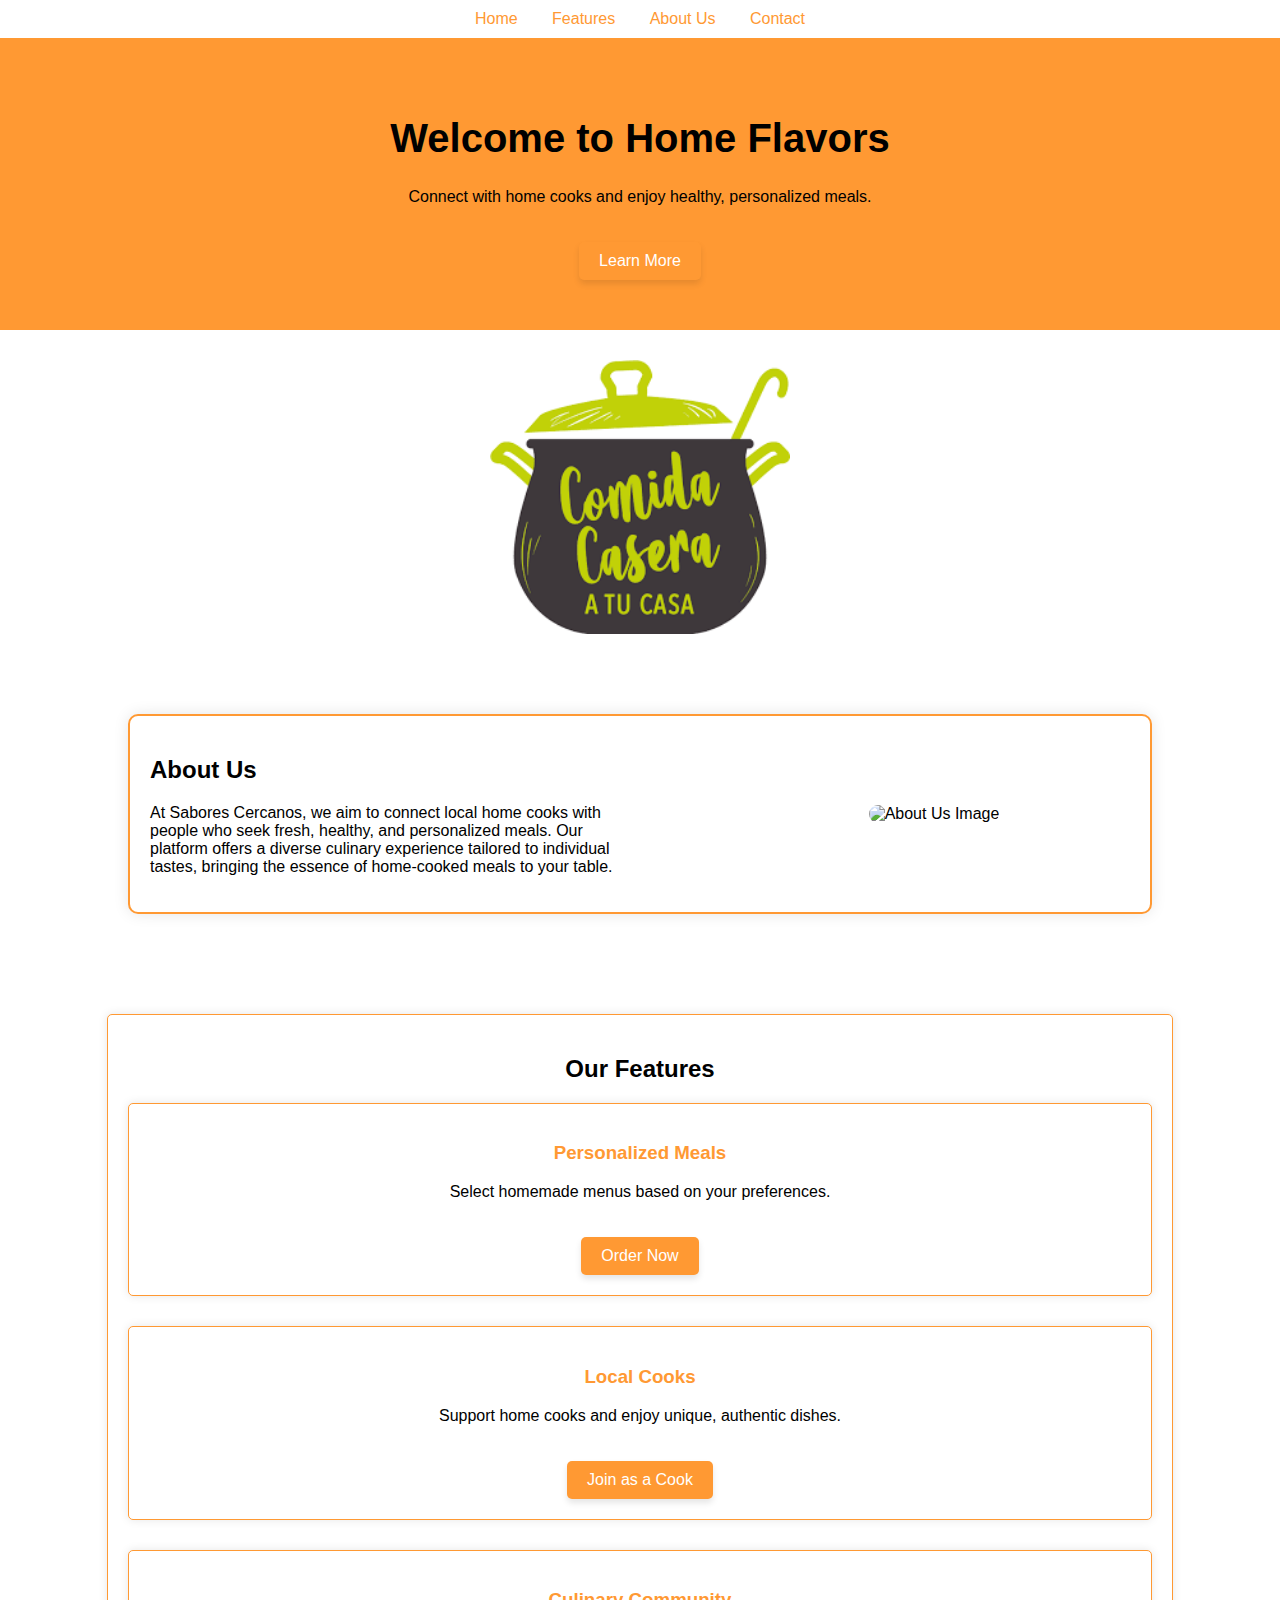
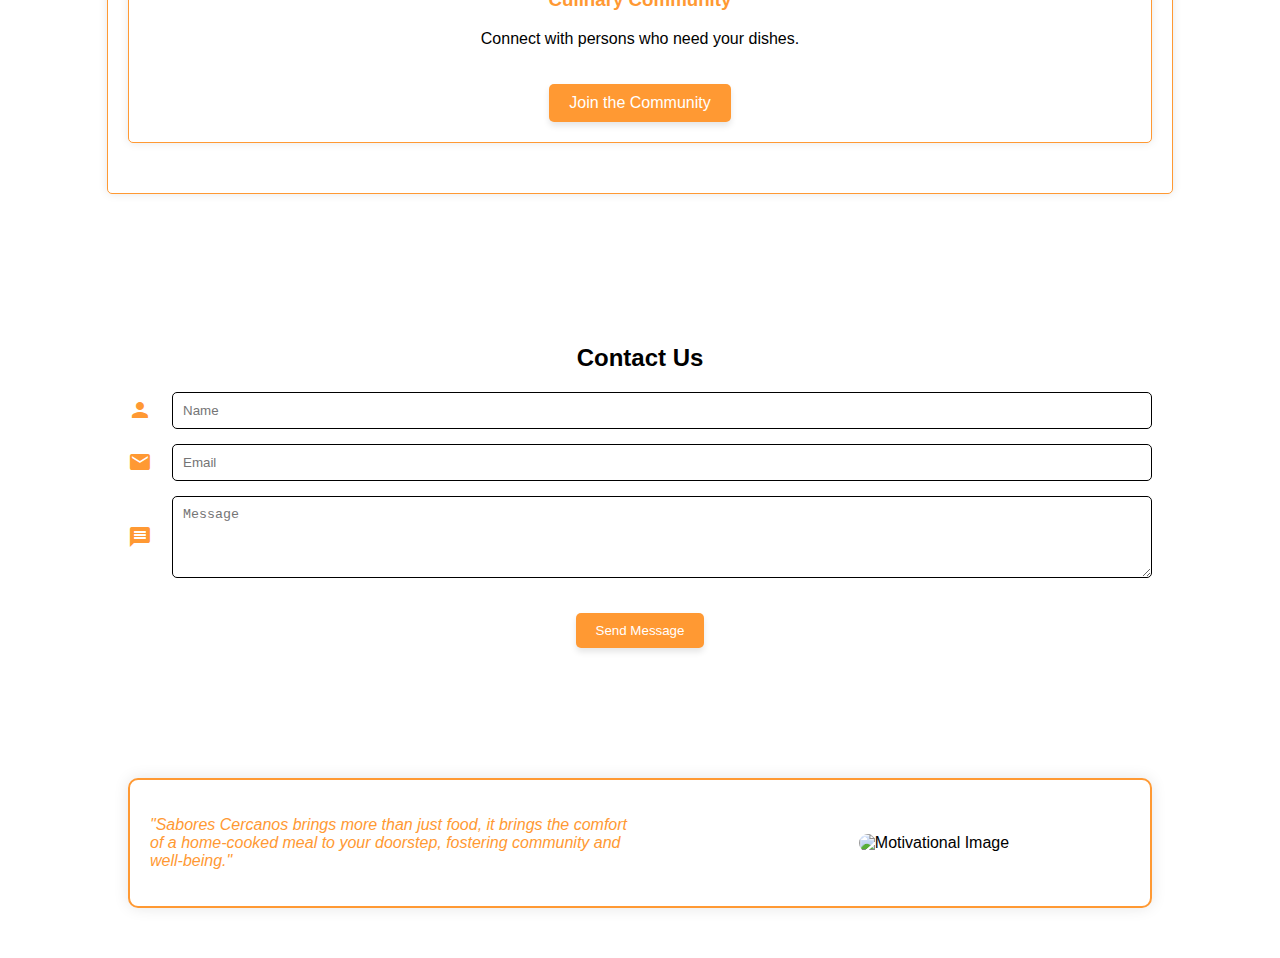
==== index.html @ 4c49c88c "Update and rename SaboresCercanos.html to index.html" ====
<!DOCTYPE html>
<html lang="en">
<head>
    <meta charset="UTF-8">
    <meta name="viewport" content="width=device-width, initial-scale=1.0">
    <title>Home Flavors</title>
    <link rel="stylesheet" href="https://fonts.googleapis.com/icon?family=Material+Icons">
    <link rel="stylesheet" href="styles.css">
</head>
<body>
    <header>
        <div class="container" role="banner">
            <nav role="navigation">
                <a href="#hero">Home</a>
                <a href="#features">Features</a>
                <a href="#about">About Us</a>
                <a href="#contact">Contact</a>
            </nav>
        </div>
    </header>

    <main>
        <section id="hero" class="hero" role="region" aria-label="Hero Section">
            <div class="container">
                <h1>Welcome to Home Flavors</h1>
                <p>Connect with home cooks and enjoy healthy, personalized meals.</p>
                <a href="#features" class="cta-button" aria-label="Learn more about our features">Learn More</a>
            </div>
        </section>

        <section id="carousel" class="carousel" role="region" aria-label="Image Carousel">
            <div class="container">
                <div class="carousel-images">
                    <img src="./Imagenes/Comida casera.png" alt="Homemade Meal 1">
                    <img src="./Imagenes/comida casera2.jfif" alt="Homemade Meal 2">
                    <img src="./Imagenes/comida casera3.jfif" alt="Homemade Meal 3">
                </div>
            </div>
        </section>

        

        <section id="about" class="about" role="region" aria-label="About Us Section">
            <div class="container">
                <div class="about-content">
                    <div class="about-text">
                        <h2>About Us</h2>
                        <p>At Sabores Cercanos, we aim to connect local home cooks with people who seek fresh, healthy, and personalized meals. Our platform offers a diverse culinary experience tailored to individual tastes, bringing the essence of home-cooked meals to your table.</p>
                    </div>
                    <div class="about-image">
                        <img src="./Imagenes/LogoSC.png" alt="About Us Image">
                    </div>
                </div>
            </div>
        </section>

        <section id="features" class="features" role="region" aria-label="Features Section">
            <div class="container">
                <h2>Our Features</h2>
                <div>
                    <h3>Personalized Meals</h3>
                    <p>Select homemade menus based on your preferences.</p>
                    <a href="#contact" class="cta-button" aria-label="Get personalized meals">Order Now</a>
                </div>
                <div>
                    <h3>Local Cooks</h3>
                    <p>Support home cooks and enjoy unique, authentic dishes.</p>
                    <a href="#contact" class="cta-button" aria-label="Support local cooks">Join as a Cook</a>
                </div>
                <div>
                    <h3>Culinary Community</h3>
                    <p>Connect with persons who need your dishes.</p>
                    <a href="#contact" class="cta-button" aria-label="Join our culinary community">Join the Community</a>
                </div>
            </div>
        </section>

        <section id="contact" class="contact" role="region" aria-label="Contact Section">
            <div class="container">
                <h2>Contact Us</h2>
                <form role="form">
                    <div class="input-group">
                        <span class="material-icons" aria-hidden="true">person</span>
                        <input type="text" placeholder="Name" aria-label="Name" required>
                    </div>
                    <div class="input-group">
                        <span class="material-icons" aria-hidden="true">email</span>
                        <input type="email" placeholder="Email" aria-label="Email" required>
                    </div>
                    <div class="input-group">
                        <span class="material-icons" aria-hidden="true">message</span>
                        <textarea placeholder="Message" rows="4" aria-label="Message" required></textarea>
                    </div>
                    <button type="submit" class="cta-button" aria-label="Send message">Send Message</button>
                </form>
            </div>
        </section>

        <section id="motivational" class="motivational" role="region" aria-label="Motivational Section">
            <div class="container">
                <div class="motivational-content">
                    <div class="motivational-text">
                        <p>"Sabores Cercanos brings more than just food, it brings the comfort of a home-cooked meal to your doorstep, fostering community and well-being."</p>
                    </div>
                    <div class="motivational-image">
                        <img src="./Imagenes/Descargar.png" alt="Motivational Image">
                    </div>
                </div>
            </div>
        </section>
    </main>

    <script>
        let currentIndex = 0;
        const images = document.querySelectorAll('.carousel-images img');
        setInterval(() => {
            images[currentIndex].style.display = 'none';
            currentIndex = (currentIndex + 1) % images.length;
            images[currentIndex].style.display = 'block';
        }, 3000); 
    </script>
</body>
</html>
---- styles.css ----
body {
    font-family: Arial, sans-serif;
    margin: 0;
    padding: 0;
    color: #000;
    background-color: #fff;
}
header {
    background-color: #fff;
    padding: 10px;
    text-align: center;
    border-bottom: 1px solid #ff9933;
}
nav a {
    margin: 0 15px;
    text-decoration: none;
    color: #ff9933;
}
.container {
    width: 80%;
    margin: 0 auto;
}
.hero {
    text-align: center;
    padding: 50px 0;
    background-color: #ff9933;
    color: #000;
}
.hero h1 {
    font-size: 2.5em;
}
.carousel {
    padding: 30px 0;
    text-align: center;
    background-color: #fff;
}
.carousel-images {
    display: flex;
    justify-content: center;
    align-items: center;
}
.carousel-images img {
    width: 300px;
    height: auto;
    max-height: 300px;
    display: none;
    object-fit: cover;
}
.carousel-images img:first-child {
    display: block;
}
.features, .contact, .about, .motivational {
    padding: 50px 0;
    text-align: center;
}
.features div, .contact form {
    margin-bottom: 30px;
}
.features div {
    padding: 20px;
    background-color: #fff;
    border-radius: 5px;
    border: 1px solid #ff9933;
    box-shadow: 0 0 10px rgba(0,0,0,0.1);
}
.features h3 {
    color: #ff9933;
}
.about-content, .motivational-content {
    display: flex;
    justify-content: space-between;
    align-items: center;
    background-color: #fff;
    padding: 20px;
    border-radius: 10px;
    border: 2px solid #ff9933;
    box-shadow: 0 0 15px rgba(0,0,0,0.1);
}
.about-text, .motivational-text {
    width: 50%;
    text-align: left;
}
.about-image, .motivational-image {
    width: 40%;
}
.about-image img, .motivational-image img {
    width: 100%;
    border-radius: 10px;
}
.motivational-text p {
    font-style: italic;
    color: #ff9933;
}
form input, form textarea {
    width: 100%;
    padding: 10px;
    margin-left: 10px;
    border: 1px solid #000;
    border-radius: 5px;
    background-color: #fff;
    color: #000;
}
form button {
    padding: 10px 20px;
    background-color: #ff9933;
    color: white;
    border: none;
    border-radius: 5px;
    cursor: pointer;
}
form button:hover {
    background-color: #e68a00;
}
.cta-button {
    display: inline-block;
    padding: 10px 20px;
    margin-top: 20px;
    background-color: #ff9933;
    color: white;
    text-decoration: none;
    border-radius: 5px;
    box-shadow: 0 4px 6px rgba(0,0,0,0.1);
}
.cta-button:hover {
    background-color: #e68a00;
}
.input-group {
    display: flex;
    align-items: center;
    margin-bottom: 15px;
}
.input-group .material-icons {
    color: #ff9933;
    margin-right: 10px;
}
@media (max-width: 768px) {
    .container {
        width: 90%;
    }
    .hero h1 {
        font-size: 2em;
    }
    .about-content, .motivational-content {
        flex-direction: column;
    }
    .about-text, .motivational-text, .about-image, .motivational-image {
        width: 100%;
        margin-bottom: 20px;
    }
}
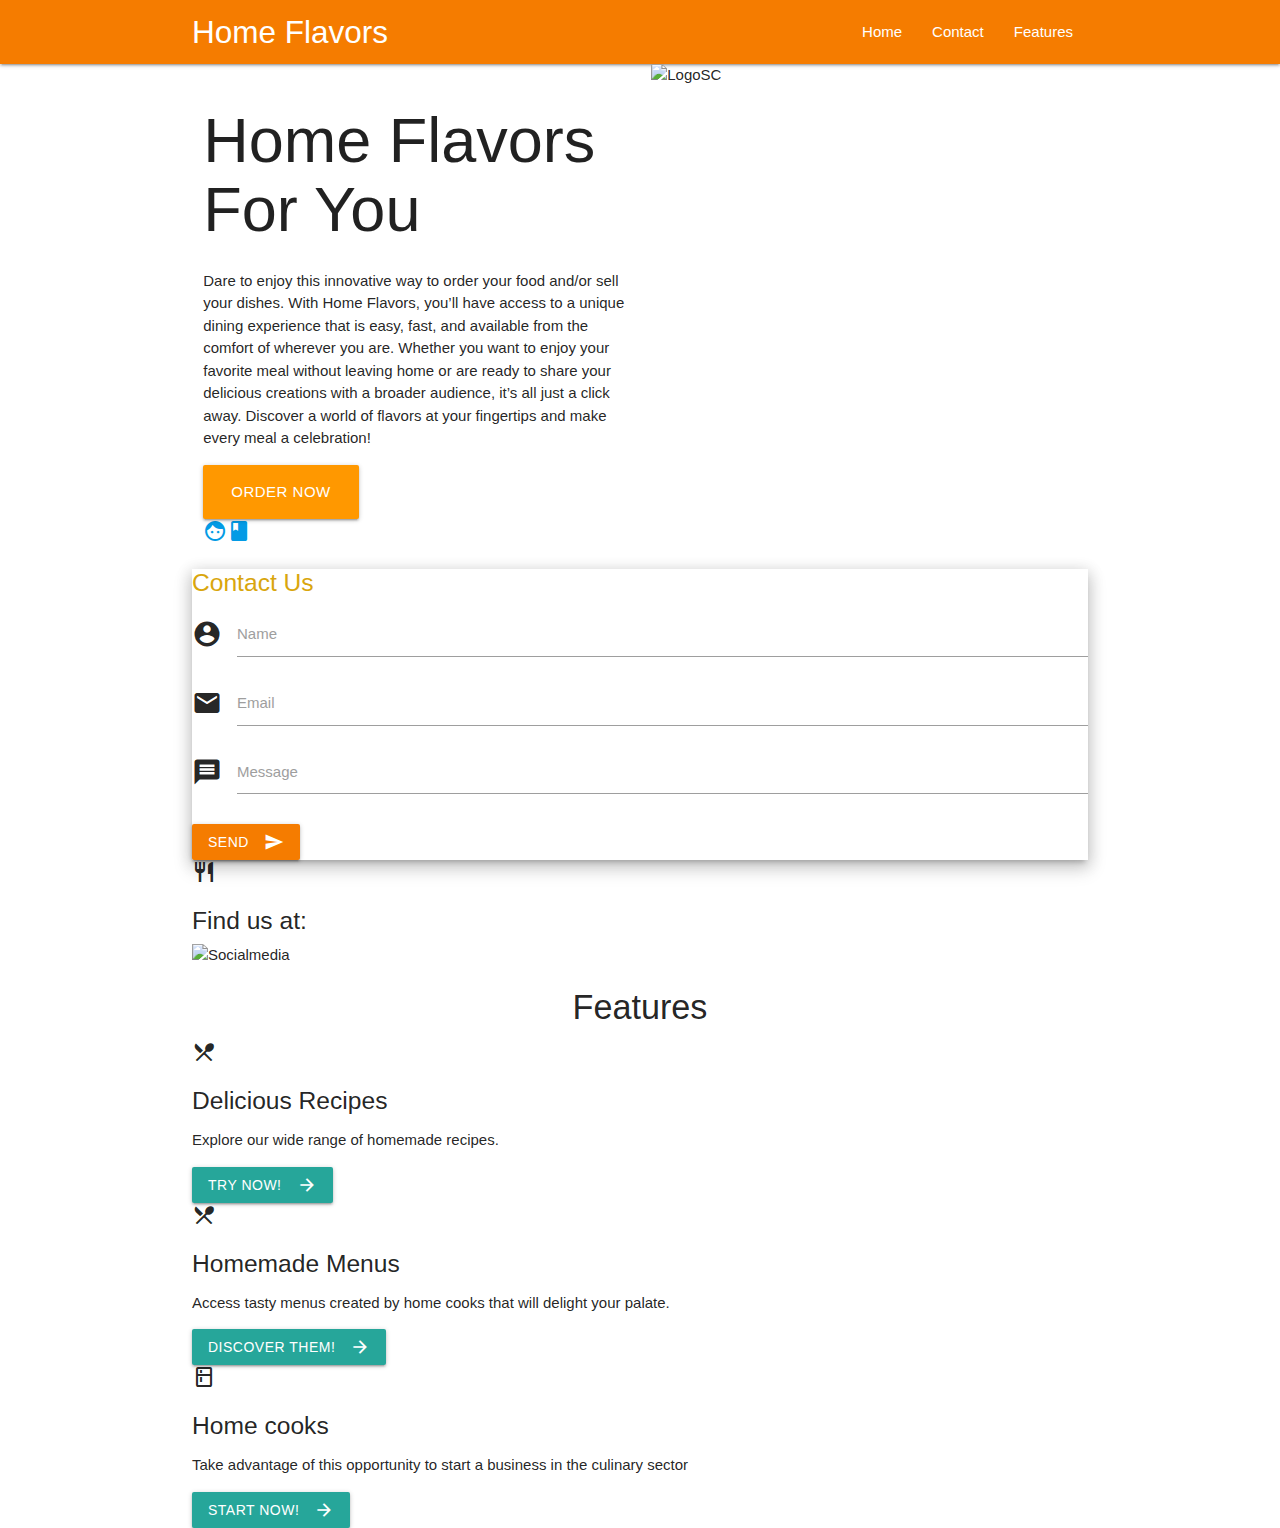
==== commit 8783bb27: "Update index.html" ====
--- a/index.html
+++ b/index.html
@@ -1,123 +1,147 @@
 <!DOCTYPE html>
-<html lang="en">
+<html lang="es">
 <head>
     <meta charset="UTF-8">
     <meta name="viewport" content="width=device-width, initial-scale=1.0">
     <title>Home Flavors</title>
-    <link rel="stylesheet" href="https://fonts.googleapis.com/icon?family=Material+Icons">
-    <link rel="stylesheet" href="styles.css">
+    <!-- Fonts -->
+    <link href="https://fonts.googleapis.com/css2?family=Poppins:wght@400;600&family=Great+Vibes&display=swap" rel="stylesheet">
+    <!-- Material Icons -->
+    <link href="https://fonts.googleapis.com/icon?family=Material+Icons" rel="stylesheet">
+    <!-- Materialize CSS -->
+    <link rel="stylesheet" href="https://cdnjs.cloudflare.com/ajax/libs/materialize/1.0.0/css/materialize.min.css">
+    <link rel="stylesheet" href="style.css">
 </head>
 <body>
-    <header>
-        <div class="container" role="banner">
-            <nav role="navigation">
-                <a href="#hero">Home</a>
-                <a href="#features">Features</a>
-                <a href="#about">About Us</a>
-                <a href="#contact">Contact</a>
-            </nav>
+    <!-- Navigation Bar -->
+    <nav class="orange darken-2" aria-label="Main navigation">
+        <div class="nav-wrapper container">
+            <a href="#hero" class="brand-logo">Home Flavors</a>
+            <ul id="nav-mobile" class="right hide-on-med-and-down">
+                <li><a href="#hero">Home</a></li>
+                <li><a href="#contact">Contact</a></li>
+                <li><a href="#features">Features</a></li>                
+            </ul>
         </div>
-    </header>
+    </nav>
 
-    <main>
-        <section id="hero" class="hero" role="region" aria-label="Hero Section">
-            <div class="container">
-                <h1>Welcome to Home Flavors</h1>
-                <p>Connect with home cooks and enjoy healthy, personalized meals.</p>
-                <a href="#features" class="cta-button" aria-label="Learn more about our features">Learn More</a>
-            </div>
-        </section>
-
-        <section id="carousel" class="carousel" role="region" aria-label="Image Carousel">
-            <div class="container">
-                <div class="carousel-images">
-                    <img src="./Imagenes/Comida casera.png" alt="Homemade Meal 1">
-                    <img src="./Imagenes/comida casera2.jfif" alt="Homemade Meal 2">
-                    <img src="./Imagenes/comida casera3.jfif" alt="Homemade Meal 3">
+    <!-- Hero Section -->
+<section id="hero" class="hero-section">
+    <div class="container">
+        <div class="row">
+            <div class="col s12 m6 hero-text">
+                <h1 class="hero-title">Home Flavors <span>For You</span></h1>
+                <div class="recipe-card">
+                    <p>Dare to enjoy this innovative way to order your food and/or sell your dishes. With Home Flavors, you’ll have access to a unique dining experience that is easy, fast, and available from the comfort of wherever you are. Whether you want to enjoy your favorite meal without leaving home or are ready to share your delicious creations with a broader audience, it’s all just a click away. Discover a world of flavors at your fingertips and make every meal a celebration!</p>
+                </div>
+                <a href="#contact" class="btn-large waves-effect waves-light orange" aria-label="Check our menu">
+                    Order Now
+                </a>
+                <div class="social-icons">
+                    <a href="#" aria-label="Facebook">
+                        <i class="material-icons">facebook</i>
+                    </a>
                 </div>
             </div>
-        </section>
+            <div class="col s12 m6">
+                <img src="./Imagenes/LogoSC (1).png" alt="LogoSC" class="responsive-img hero-image">
+            </div>
+        </div>
+    </div>
+</section>
 
-        
 
-        <section id="about" class="about" role="region" aria-label="About Us Section">
-            <div class="container">
-                <div class="about-content">
-                    <div class="about-text">
-                        <h2>About Us</h2>
-                        <p>At Sabores Cercanos, we aim to connect local home cooks with people who seek fresh, healthy, and personalized meals. Our platform offers a diverse culinary experience tailored to individual tastes, bringing the essence of home-cooked meals to your table.</p>
+    <!-- Contact Section -->
+    <section id="contact" class="cont-section">
+        <div class="container contact-section" aria-label="Contact section">
+            <div class="form-container z-depth-3" aria-label="Contact form">
+                <h5 style="color:#D9A60D;">Contact Us</h5>
+                <form>
+                    <div class="input-field">
+                        <i class="material-icons prefix">account_circle</i>
+                        <input id="name" type="text" class="validate" aria-required="true" required>
+                        <label for="name">Name</label>
                     </div>
-                    <div class="about-image">
-                        <img src="./Imagenes/LogoSC.png" alt="About Us Image">
+                    <div class="input-field">
+                        <i class="material-icons prefix">email</i>
+                        <input id="email" type="email" class="validate" aria-required="true" required>
+                        <label for="email">Email</label>
                     </div>
+                    <div class="input-field">
+                        <i class="material-icons prefix">message</i>
+                        <textarea id="message" class="materialize-textarea" aria-required="true" required></textarea>
+                        <label for="message">Message</label>
+                    </div>
+                    <button class="btn waves-effect waves-light orange darken-2" type="submit" name="action">
+                        Send
+                        <i class="material-icons right">send</i>
+                    </button>
+                </form>
+            </div>
+
+            <div class="image-container">
+                <i class="material-icons contact-icon" aria-hidden="true">restaurant</i>
+                <h5>Find us at:</h5>
+                <img src="./Imagenes/Descargar.png" alt="Socialmedia" aria-label="Socialmedia">
+            </div>
+        </div>
+    </section>
+
+    <!-- Features Section -->
+    <section id="features" class="feat-section">
+        <div class="container">
+            <div class="receipt-wrapper center-align" aria-label="Features receipt">
+                <h4 class="features-title" aria-label="Features title">Features</h4>
+            </div>
+            <div class="feature-section" aria-label="Features section">
+                <!-- Card 1 -->
+                <div class="feature-card" aria-label="Feature 1">
+                    <i class="material-icons" aria-hidden="true">local_dining</i>
+                    <h5>Delicious Recipes</h5>
+                    <p>Explore our wide range of homemade recipes.</p>
+                    <button class="btn waves-effect waves-light cta-button" aria-label="Learn more about delicious recipes">
+                        Try Now!
+                        <i class="material-icons right">arrow_forward</i>
+                    </button>
+                </div>
+
+                <!-- Card 2 -->
+                <div class="feature-card" aria-label="Feature 2">
+                    <i class="material-icons" aria-hidden="true">restaurant_menu</i>
+                    <h5>Homemade Menus</h5>
+                    <p>Access tasty menus created by home cooks that will delight your palate.</p>
+                    <button class="btn waves-effect waves-light cta-button" aria-label="Learn more about exclusive menus">
+                        Discover Them!
+                        <i class="material-icons right">arrow_forward</i>
+                    </button>
+                </div>
+
+                <!-- Card 3 -->
+                <div class="feature-card" aria-label="Feature 3">
+                    <i class="material-icons" aria-hidden="true">kitchen</i>
+                    <h5>Home cooks</h5>
+                    <p>Take advantage of this opportunity to start a business in the culinary sector</p>
+                    <button class="btn waves-effect waves-light cta-button" aria-label="Learn more about kitchen tools">
+                        Start Now!
+                        <i class="material-icons right">arrow_forward</i>
+                    </button>
                 </div>
             </div>
-        </section>
+        </div>
+    </section>
 
-        <section id="features" class="features" role="region" aria-label="Features Section">
-            <div class="container">
-                <h2>Our Features</h2>
-                <div>
-                    <h3>Personalized Meals</h3>
-                    <p>Select homemade menus based on your preferences.</p>
-                    <a href="#contact" class="cta-button" aria-label="Get personalized meals">Order Now</a>
-                </div>
-                <div>
-                    <h3>Local Cooks</h3>
-                    <p>Support home cooks and enjoy unique, authentic dishes.</p>
-                    <a href="#contact" class="cta-button" aria-label="Support local cooks">Join as a Cook</a>
-                </div>
-                <div>
-                    <h3>Culinary Community</h3>
-                    <p>Connect with persons who need your dishes.</p>
-                    <a href="#contact" class="cta-button" aria-label="Join our culinary community">Join the Community</a>
-                </div>
-            </div>
-        </section>
-
-        <section id="contact" class="contact" role="region" aria-label="Contact Section">
-            <div class="container">
-                <h2>Contact Us</h2>
-                <form role="form">
-                    <div class="input-group">
-                        <span class="material-icons" aria-hidden="true">person</span>
-                        <input type="text" placeholder="Name" aria-label="Name" required>
-                    </div>
-                    <div class="input-group">
-                        <span class="material-icons" aria-hidden="true">email</span>
-                        <input type="email" placeholder="Email" aria-label="Email" required>
-                    </div>
-                    <div class="input-group">
-                        <span class="material-icons" aria-hidden="true">message</span>
-                        <textarea placeholder="Message" rows="4" aria-label="Message" required></textarea>
-                    </div>
-                    <button type="submit" class="cta-button" aria-label="Send message">Send Message</button>
-                </form>
-            </div>
-        </section>
-
-        <section id="motivational" class="motivational" role="region" aria-label="Motivational Section">
-            <div class="container">
-                <div class="motivational-content">
-                    <div class="motivational-text">
-                        <p>"Sabores Cercanos brings more than just food, it brings the comfort of a home-cooked meal to your doorstep, fostering community and well-being."</p>
-                    </div>
-                    <div class="motivational-image">
-                        <img src="./Imagenes/Descargar.png" alt="Motivational Image">
-                    </div>
-                </div>
-            </div>
-        </section>
-    </main>
-
+    <!-- Materialize JS -->
+    <script src="https://cdnjs.cloudflare.com/ajax/libs/materialize/1.0.0/js/materialize.min.js"></script>
     <script>
-        let currentIndex = 0;
-        const images = document.querySelectorAll('.carousel-images img');
-        setInterval(() => {
-            images[currentIndex].style.display = 'none';
-            currentIndex = (currentIndex + 1) % images.length;
-            images[currentIndex].style.display = 'block';
-        }, 3000); 
+        // Smooth scrolling for navigation
+        document.querySelectorAll('a[href^="#"]').forEach(anchor => {
+            anchor.addEventListener('click', function (e) {
+                e.preventDefault();
+                document.querySelector(this.getAttribute('href')).scrollIntoView({
+                    behavior: 'smooth'
+                });
+            });
+        });
     </script>
 </body>
 </html>
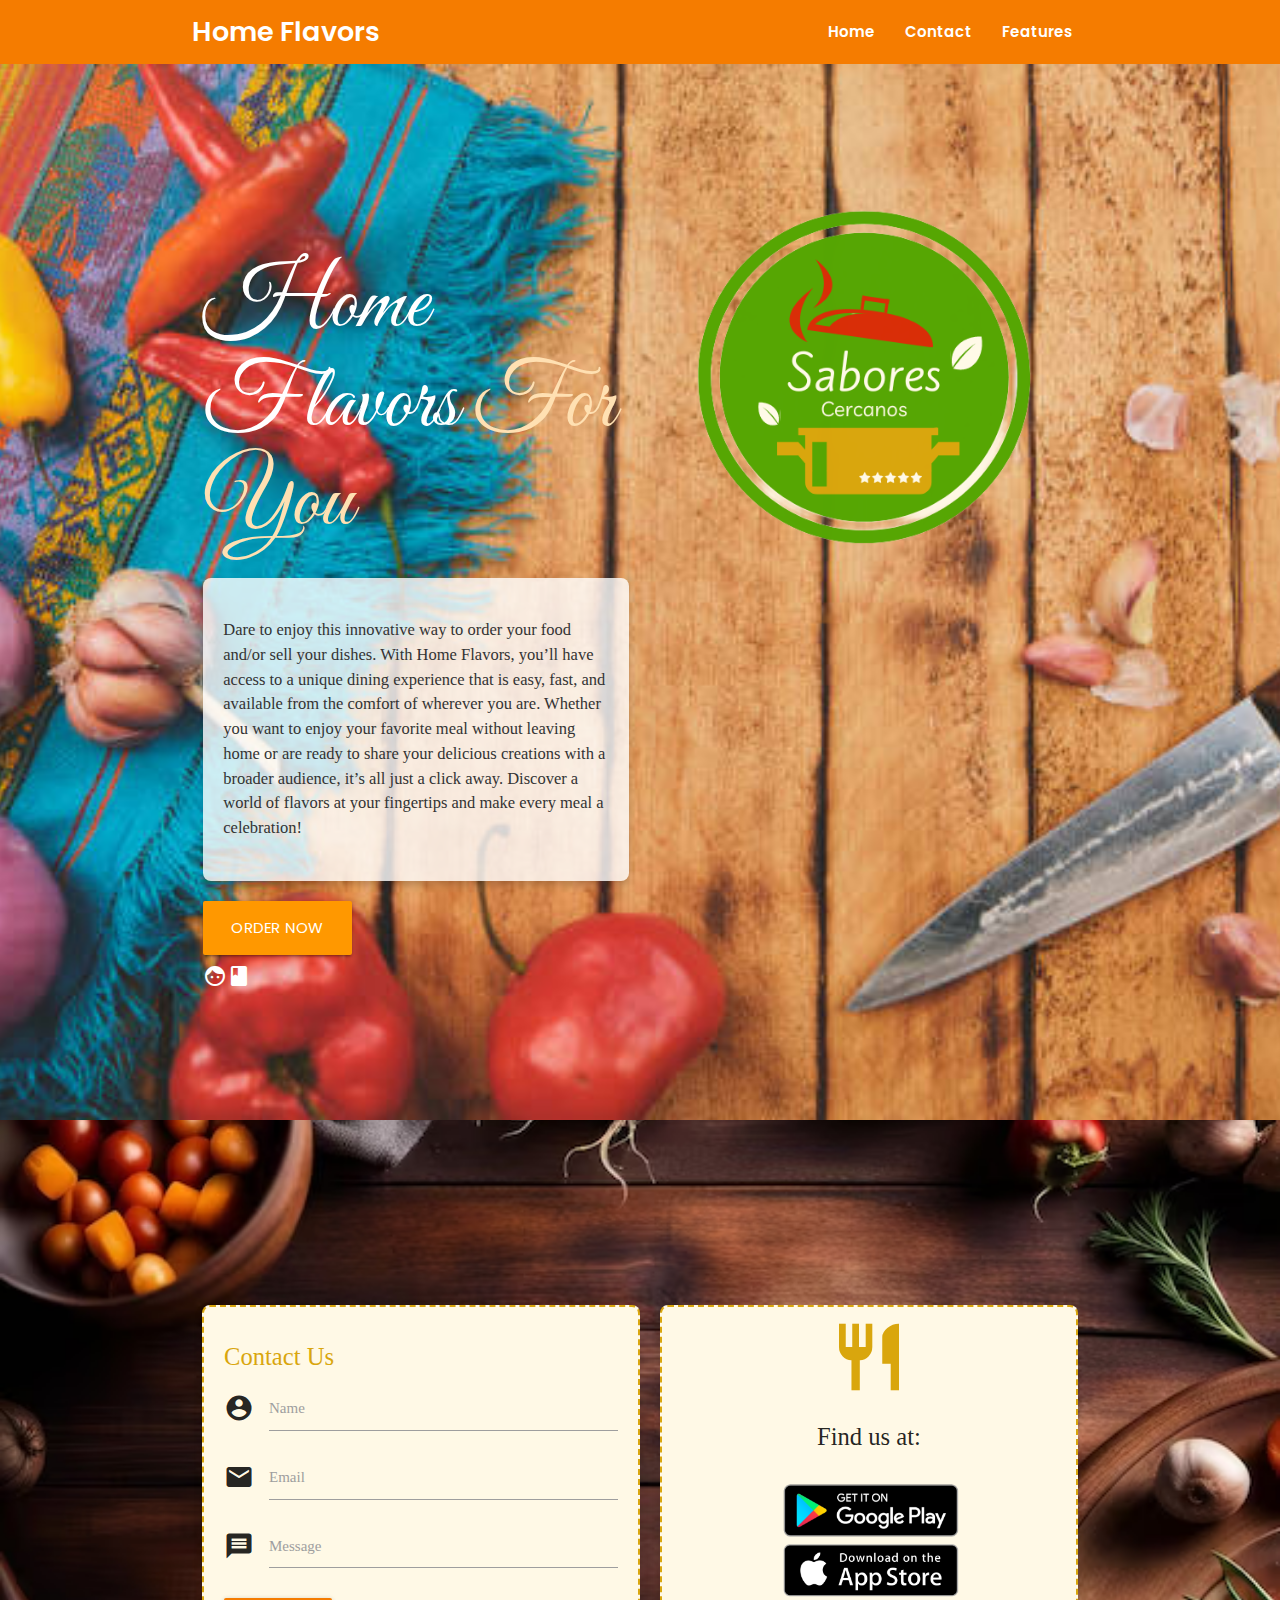
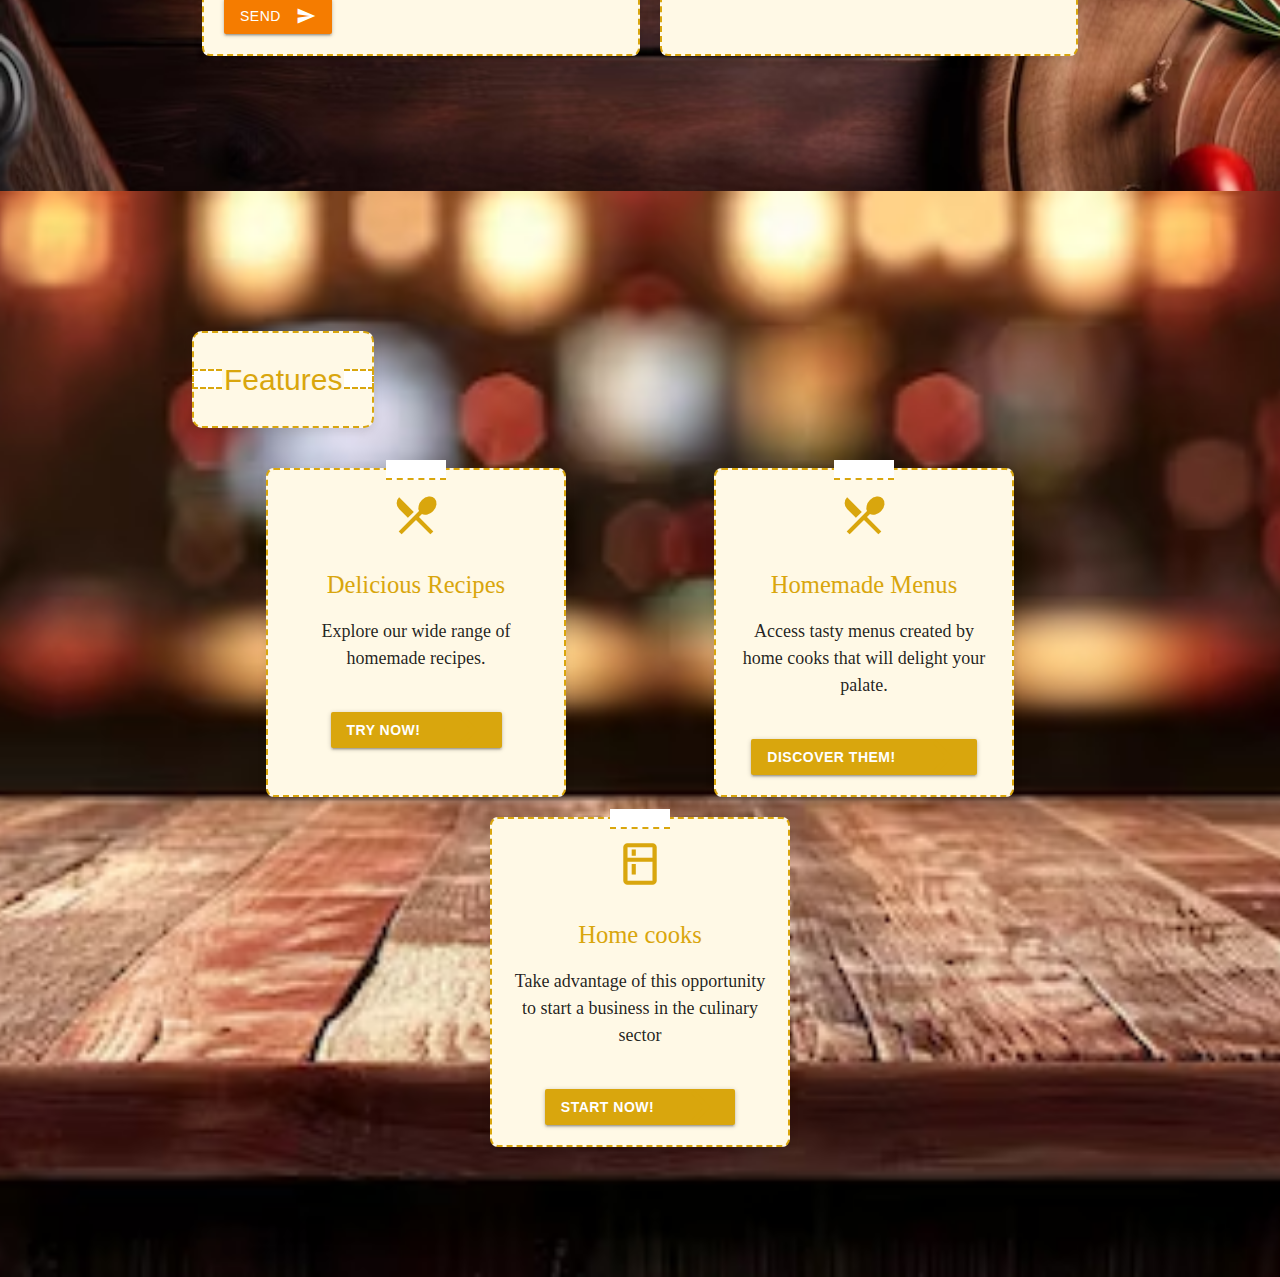
==== commit 299c7692: "Update index.html" ====
--- a/index.html
+++ b/index.html
@@ -10,7 +10,7 @@
     <link href="https://fonts.googleapis.com/icon?family=Material+Icons" rel="stylesheet">
     <!-- Materialize CSS -->
     <link rel="stylesheet" href="https://cdnjs.cloudflare.com/ajax/libs/materialize/1.0.0/css/materialize.min.css">
-    <link rel="stylesheet" href="style.css">
+    <link rel="stylesheet" href="styles.css">
 </head>
 <body>
     <!-- Navigation Bar -->
--- a/styles.css
+++ b/styles.css
@@ -0,0 +1,254 @@
+body {
+    font-family: 'Poppins', sans-serif;
+    margin: 0;
+    padding: 0;
+}
+
+.hero-section {
+    background-image: url('./Imagenes/fondo2.jpg'); 
+    background-size: cover;
+    background-position: center;
+    padding: 100px 0;
+    color:white;
+}
+
+.hero-title {
+    font-size: 6rem;
+    font-family: 'Great Vibes', cursive; 
+    color: #fff;
+}
+
+.hero-title span {
+    color: #ffe0b2; 
+}
+
+p {
+    font-size: 1.2rem;
+    margin: 20px 0;
+}
+
+.hero-text {
+    margin-top: 50px;
+}
+
+.hero-image {
+    max-width: 100%;
+    height: auto;
+    border-radius: 15px;
+}
+
+.recipe-card {
+    background-color: rgba(255, 255, 255, 0.8); 
+    border-radius: 8px; 
+    padding: 20px; 
+    box-shadow: 0 4px 8px rgba(0, 0, 0, 0.2); 
+    margin: 20px 0; 
+}
+
+.recipe-card p {
+    font-family: 'Georgia', serif; 
+    font-size: 1.1em; 
+    line-height: 1.5; 
+    color: #333; 
+}
+
+.social-icons a {
+    margin-right: 10px;
+    color: white;
+    font-size: 2rem;
+}
+
+nav ul li a {
+    font-size: 1rem;
+    font-weight: 600;
+    color: white;
+}
+
+nav .brand-logo {
+    font-size: 1.8rem;
+    font-weight: 600;
+}
+/* Navigation logo */
+.nav-logo {
+    height: 70px;  
+    width: auto; 
+    margin-right: 10px;  
+    vertical-align: middle;  
+}
+
+/*Contact*/
+.cont-section {
+    background-image: url('./Imagenes/fondo4.avif'); 
+    background-size: cover;
+    background-position: center;
+    padding: 125px 0;
+}
+
+/* Forms styles */
+.form-container {
+    flex: 1;
+    padding: 20px;
+    margin: 10px;
+    background-color: #fff9e6;
+    border: 2px dashed #D9A60D; 
+    box-shadow: 0 4px 8px rgba(0, 0, 0, 0.1);
+    font-family: 'Georgia', serif; 
+    border-radius: 8px;
+}
+.contact-section {
+    display: flex;
+    flex-wrap: wrap;
+    margin-top: 50px;
+}
+
+.image-container {
+    flex: 1;
+    text-align: center;
+    margin: 10px;
+    flex: 1;
+    padding: 10px;
+    margin: 10px;
+    background-color: #fff9e6; 
+    border: 2px dashed #D9A60D; 
+    box-shadow: 0 4px 8px rgba(0, 0, 0, 0.1);
+    font-family: 'Georgia', serif; 
+    border-radius: 8px;
+}
+.image-container img {
+    max-width: 50%;
+    height: auto;
+}
+.image-container h5 {
+    margin-top: 20px;
+}
+.contact-icon {
+    font-size: 80px;
+    color: #D9A60D;
+}
+/* Responsive Design */
+@media (max-width: 768px) {
+    .contact-section {
+        flex-direction: column;
+    }
+}
+
+/* FEATURES */
+
+.feat-section {
+    background-image: url('./Imagenes/fondo.features.avif'); 
+    background-size: cover;
+    background-position: center;
+    padding: 120px 0;
+}
+
+/* Styles for the Features Title */
+.receipt-wrapper {
+    display: inline-block;
+    padding: 20px;
+    background-color: #fff9e6 ;
+    border: 2px dashed #D9A60D;
+    border-radius: 10px;
+    box-shadow: 0px 4px 8px rgba(0, 0, 0, 0.1);
+    margin: 20px auto;
+    position: relative;
+}
+
+.features-title {
+    font-family: 'Roboto', sans-serif;
+    font-size: 2em;
+    color: #D9A60D;
+    margin: 0;
+    padding: 10px;
+}
+
+
+.receipt-wrapper:before,
+.receipt-wrapper:after {
+    content: '';
+    position: absolute;
+    width: 30px;
+    height: 20px;
+    background-color: white;
+    border: 2px dashed #D9A60D;
+    top: 50%;
+    transform: translateY(-50%);
+}
+
+.receipt-wrapper:before {
+    left: -2px;
+    border-right: none;
+}
+
+.receipt-wrapper:after {
+    right: -2px;
+    border-left: none;
+}
+
+.feature-section {
+    display: flex;
+    justify-content: space-around;
+    flex-wrap: wrap;
+    margin-top: 10px;
+}
+.feature-card {
+    background-color: #fff9e6; 
+    border: 2px dashed #D9A60D; 
+    box-shadow: 0 4px 8px rgba(0, 0, 0, 0.1);
+    border-radius: 8px;
+    padding: 20px;
+    margin: 10px;
+    text-align: center;
+    width: 300px;
+    font-family: 'Georgia', serif; 
+    position: relative;
+}
+.feature-card h5 {
+    color: #D9A60D;
+}
+.feature-card i {
+    font-size: 50px;
+    color: #D9A60D;
+    margin-bottom: 15px;
+}
+.feature-card::before {
+    content: '';
+    position: absolute;
+    top: -10px;
+    left: 50%;
+    transform: translateX(-50%);
+    width: 60px;
+    height: 20px;
+    background-color: #fff;
+    border-bottom: 2px dashed #D9A60D;
+}
+.cta-button {
+    margin-top: 20px;
+    background-color: #D9A60D;
+    color: white;
+    font-weight: bold;
+}
+/* Responsive Design */
+@media (max-width: 768px) {
+    .feature-section {
+        flex-direction: column;
+        align-items: center;
+    }
+    .feature-card {
+        width: 100%;
+        max-width: 350px;
+    }
+}
+/* Responsive */
+@media only screen and (max-width: 600px) {
+    .hero-title {
+        font-size: 2.5rem;
+    }
+
+    .nav-wrapper ul li a {
+        font-size: 0.9rem;
+    }
+
+    .hero-image {
+        display: none; 
+    }
+}
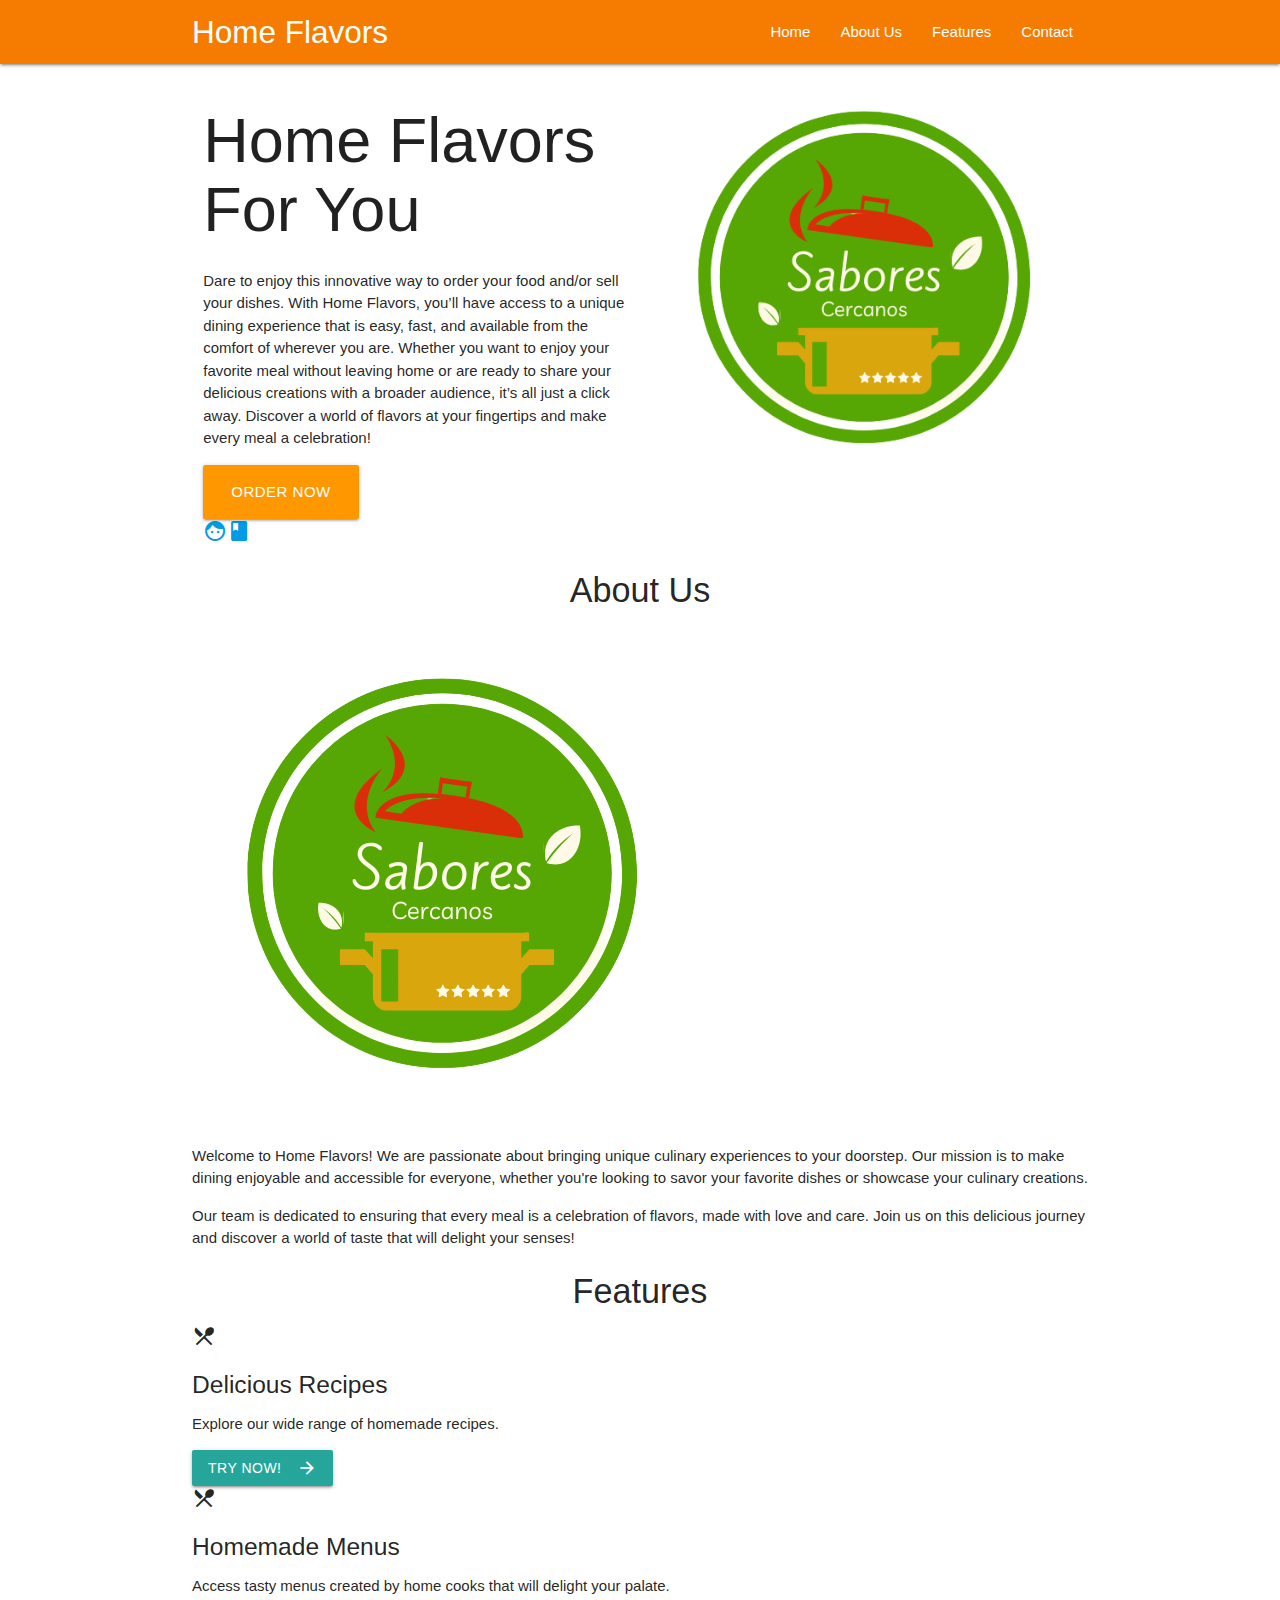
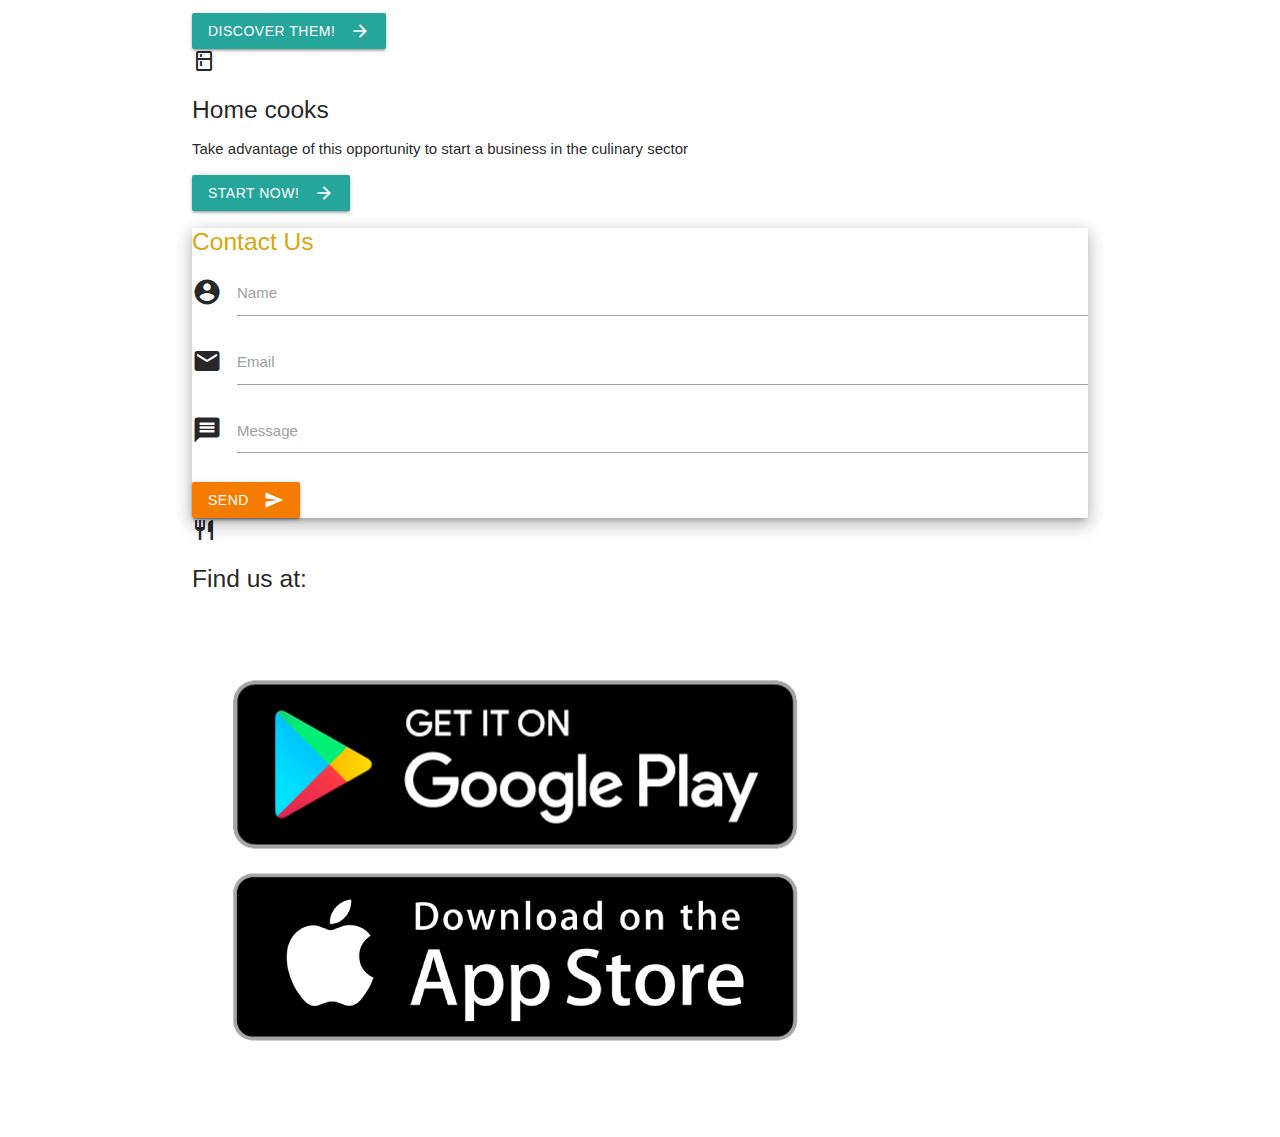
==== commit a11aff23: "Update index.html" ====
--- a/index.html
+++ b/index.html
@@ -1,5 +1,5 @@
 <!DOCTYPE html>
-<html lang="es">
+<html lang="en">
 <head>
     <meta charset="UTF-8">
     <meta name="viewport" content="width=device-width, initial-scale=1.0">
@@ -10,7 +10,7 @@
     <link href="https://fonts.googleapis.com/icon?family=Material+Icons" rel="stylesheet">
     <!-- Materialize CSS -->
     <link rel="stylesheet" href="https://cdnjs.cloudflare.com/ajax/libs/materialize/1.0.0/css/materialize.min.css">
-    <link rel="stylesheet" href="styles.css">
+    <link rel="stylesheet" href="style.css">
 </head>
 <body>
     <!-- Navigation Bar -->
@@ -19,8 +19,9 @@
             <a href="#hero" class="brand-logo">Home Flavors</a>
             <ul id="nav-mobile" class="right hide-on-med-and-down">
                 <li><a href="#hero">Home</a></li>
-                <li><a href="#contact">Contact</a></li>
-                <li><a href="#features">Features</a></li>                
+                <li><a href="#about">About Us</a></li>
+                <li><a href="#features">Features</a></li>
+                <li><a href="#contact">Contact</a></li>                
             </ul>
         </div>
     </nav>
@@ -38,7 +39,7 @@
                     Order Now
                 </a>
                 <div class="social-icons">
-                    <a href="#" aria-label="Facebook">
+                    <a href="https://www.facebook.com/?locale=es_LA" aria-label="Facebook">
                         <i class="material-icons">facebook</i>
                     </a>
                 </div>
@@ -48,44 +49,26 @@
             </div>
         </div>
     </div>
+</section>  
+
+<!-- About Us Section -->
+<section id="about" class="about-section">
+    <div class="container">
+        <div class="receipt-wrapper center-align" aria-label="Features receipt">
+            <h4 class="features-title" aria-label="Features title">About Us</h4>
+        </div>
+        <div class="about-content">
+            <div class="logo-container">
+                <img src="./Imagenes/LogoSC (1).png" alt="Logo" class="about-logo">
+            </div>
+                <div class="info-container">
+                <p>Welcome to Home Flavors! We are passionate about bringing unique culinary experiences to your doorstep. Our mission is to make dining enjoyable and accessible for everyone, whether you're looking to savor your favorite dishes or showcase your culinary creations.</p>
+                <p>Our team is dedicated to ensuring that every meal is a celebration of flavors, made with love and care. Join us on this delicious journey and discover a world of taste that will delight your senses!</p>
+            </div>
+        </div>
+    </div>
 </section>
 
-
-    <!-- Contact Section -->
-    <section id="contact" class="cont-section">
-        <div class="container contact-section" aria-label="Contact section">
-            <div class="form-container z-depth-3" aria-label="Contact form">
-                <h5 style="color:#D9A60D;">Contact Us</h5>
-                <form>
-                    <div class="input-field">
-                        <i class="material-icons prefix">account_circle</i>
-                        <input id="name" type="text" class="validate" aria-required="true" required>
-                        <label for="name">Name</label>
-                    </div>
-                    <div class="input-field">
-                        <i class="material-icons prefix">email</i>
-                        <input id="email" type="email" class="validate" aria-required="true" required>
-                        <label for="email">Email</label>
-                    </div>
-                    <div class="input-field">
-                        <i class="material-icons prefix">message</i>
-                        <textarea id="message" class="materialize-textarea" aria-required="true" required></textarea>
-                        <label for="message">Message</label>
-                    </div>
-                    <button class="btn waves-effect waves-light orange darken-2" type="submit" name="action">
-                        Send
-                        <i class="material-icons right">send</i>
-                    </button>
-                </form>
-            </div>
-
-            <div class="image-container">
-                <i class="material-icons contact-icon" aria-hidden="true">restaurant</i>
-                <h5>Find us at:</h5>
-                <img src="./Imagenes/Descargar.png" alt="Socialmedia" aria-label="Socialmedia">
-            </div>
-        </div>
-    </section>
 
     <!-- Features Section -->
     <section id="features" class="feat-section">
@@ -130,6 +113,42 @@
         </div>
     </section>
 
+     <!-- Contact Section -->
+     <section id="contact" class="cont-section">
+        <div class="container contact-section" aria-label="Contact section">
+            <div class="form-container z-depth-3" aria-label="Contact form">
+                <h5 style="color:#D9A60D;">Contact Us</h5>
+                <form>
+                    <div class="input-field">
+                        <i class="material-icons prefix">account_circle</i>
+                        <input id="name" type="text" class="validate" aria-required="true" required>
+                        <label for="name">Name</label>
+                    </div>
+                    <div class="input-field">
+                        <i class="material-icons prefix">email</i>
+                        <input id="email" type="email" class="validate" aria-required="true" required>
+                        <label for="email">Email</label>
+                    </div>
+                    <div class="input-field">
+                        <i class="material-icons prefix">message</i>
+                        <textarea id="message" class="materialize-textarea" aria-required="true" required></textarea>
+                        <label for="message">Message</label>
+                    </div>
+                    <button class="btn waves-effect waves-light orange darken-2" type="submit" name="action">
+                        Send
+                        <i class="material-icons right">send</i>
+                    </button>
+                </form>
+            </div>
+
+            <div class="image-container">
+                <i class="material-icons contact-icon" aria-hidden="true">restaurant</i>
+                <h5>Find us at:</h5>
+                <img src="./Imagenes/Descargar.png" alt="Socialmedia" aria-label="Socialmedia">
+            </div>
+        </div>
+    </section>
+
     <!-- Materialize JS -->
     <script src="https://cdnjs.cloudflare.com/ajax/libs/materialize/1.0.0/js/materialize.min.js"></script>
     <script>
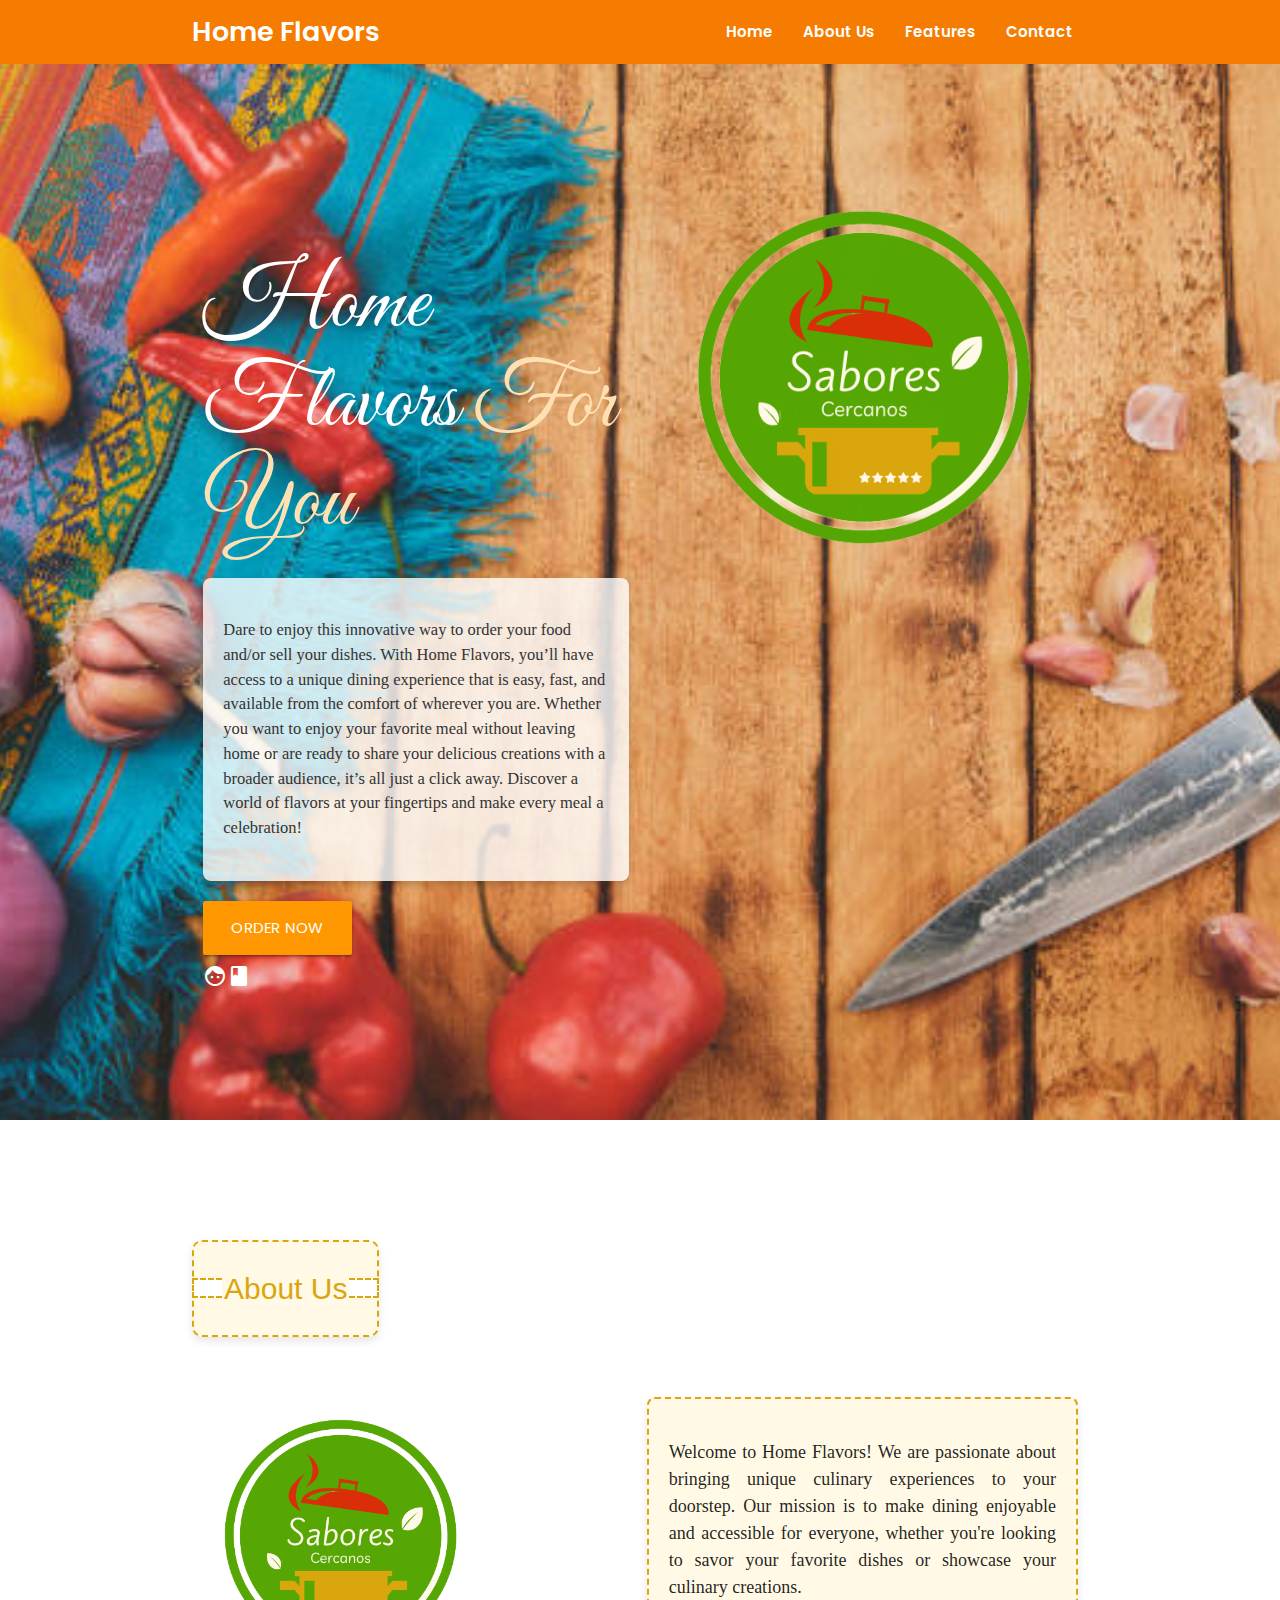
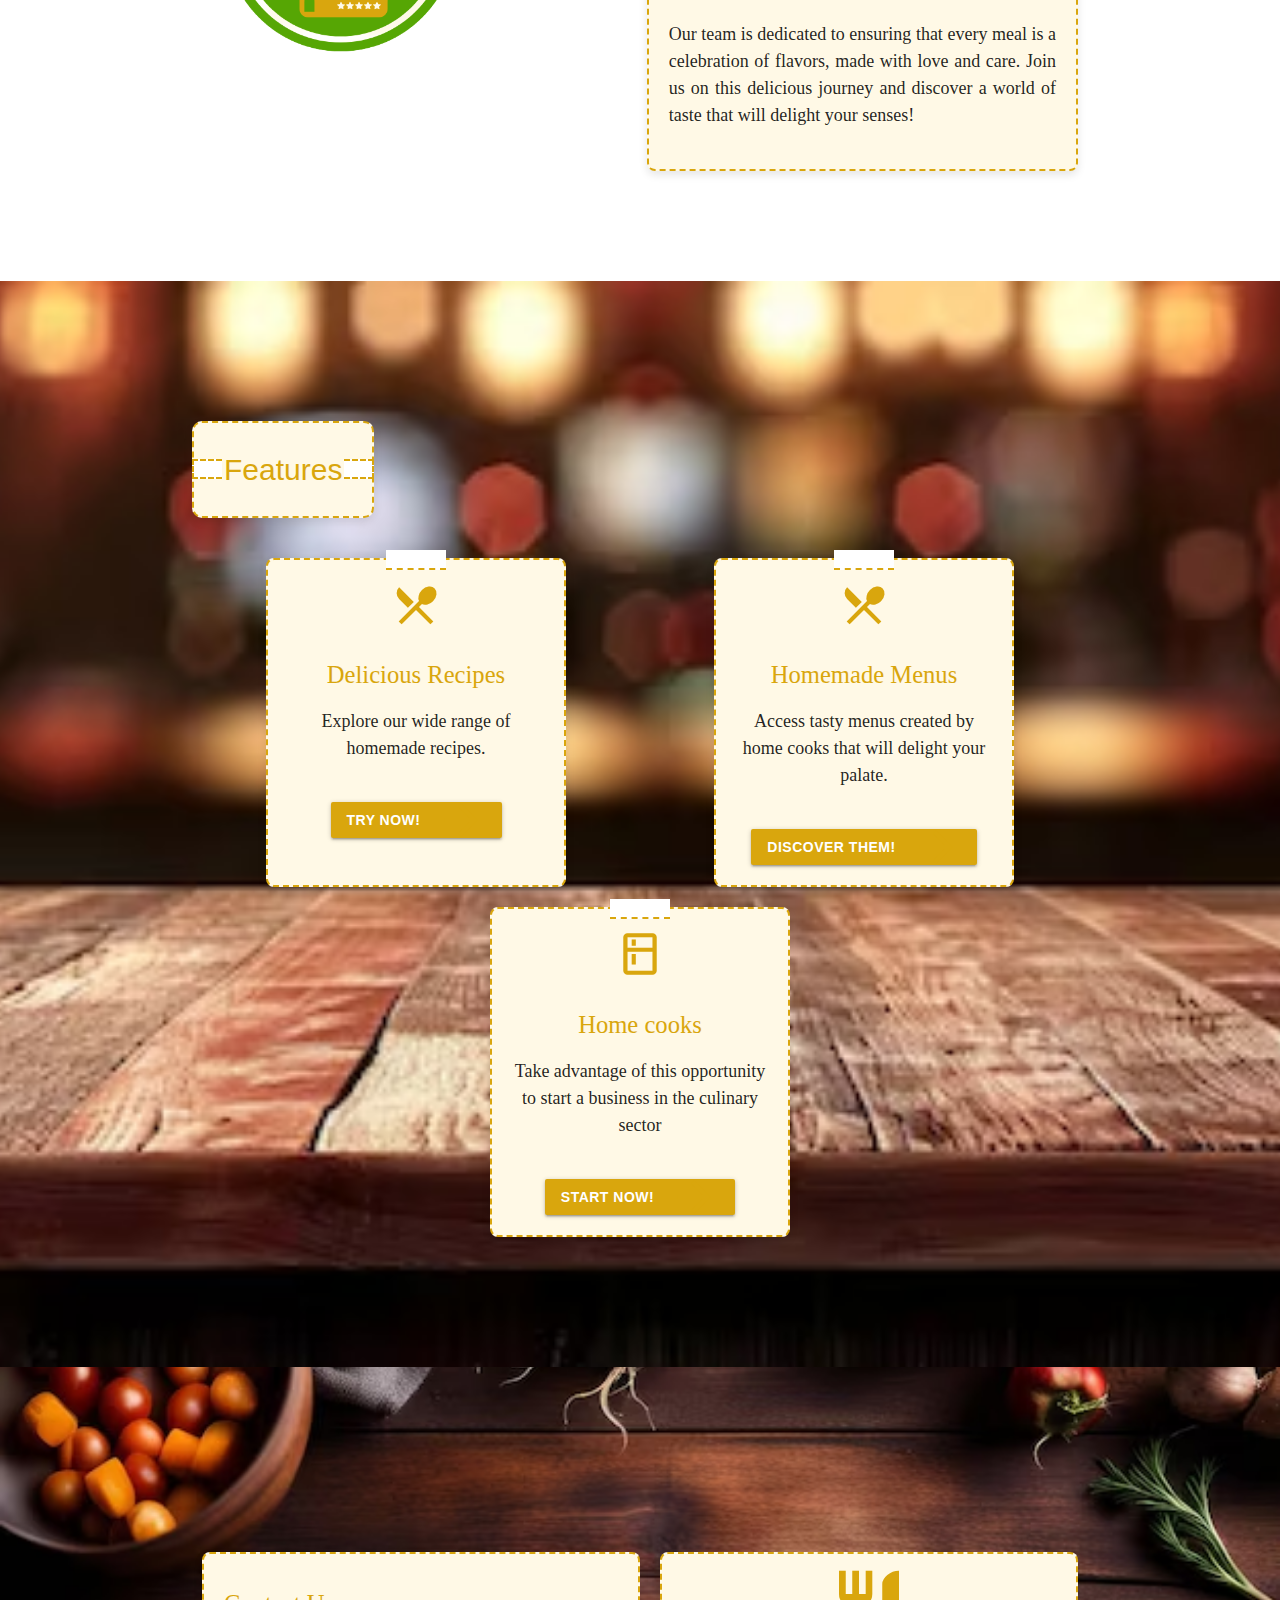
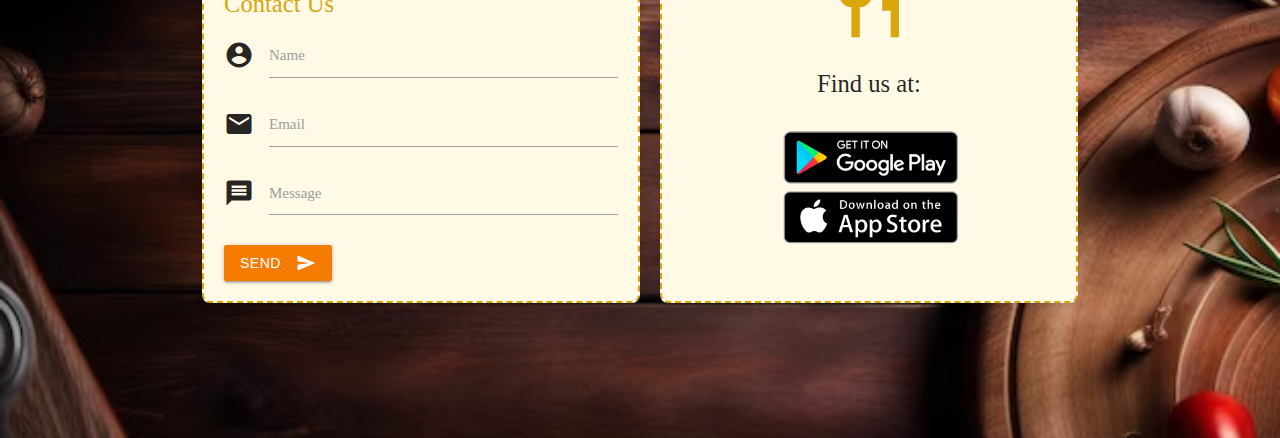
==== commit 3ef01a1d: "Update index.html" ====
--- a/index.html
+++ b/index.html
@@ -10,7 +10,7 @@
     <link href="https://fonts.googleapis.com/icon?family=Material+Icons" rel="stylesheet">
     <!-- Materialize CSS -->
     <link rel="stylesheet" href="https://cdnjs.cloudflare.com/ajax/libs/materialize/1.0.0/css/materialize.min.css">
-    <link rel="stylesheet" href="style.css">
+    <link rel="stylesheet" href="styles.css">
 </head>
 <body>
     <!-- Navigation Bar -->
--- a/styles.css
+++ b/styles.css
@@ -0,0 +1,308 @@
+body {
+    font-family: 'Poppins', sans-serif;
+    margin: 0;
+    padding: 0;
+}
+
+.hero-section {
+    background-image: url('./Imagenes/fondo2.jpg'); 
+    background-size: cover;
+    background-position: center;
+    padding: 100px 0;
+    color:white;
+}
+
+.hero-title {
+    font-size: 6rem;
+    font-family: 'Great Vibes', cursive; 
+    color: #fff;
+}
+
+.hero-title span {
+    color: #ffe0b2; 
+}
+
+p {
+    font-size: 1.2rem;
+    margin: 20px 0;
+}
+
+.hero-text {
+    margin-top: 50px;
+}
+
+.hero-image {
+    max-width: 100%;
+    height: auto;
+    border-radius: 15px;
+}
+
+.recipe-card {
+    background-color: rgba(255, 255, 255, 0.8); 
+    border-radius: 8px; 
+    padding: 20px; 
+    box-shadow: 0 4px 8px rgba(0, 0, 0, 0.2); 
+    margin: 20px 0; 
+}
+
+.recipe-card p {
+    font-family: 'Georgia', serif; 
+    font-size: 1.1em; 
+    line-height: 1.5; 
+    color: #333; 
+}
+
+.social-icons a {
+    margin-right: 10px;
+    color: white;
+    font-size: 2rem;
+}
+
+nav ul li a {
+    font-size: 1rem;
+    font-weight: 600;
+    color: white;
+}
+
+nav .brand-logo {
+    font-size: 1.8rem;
+    font-weight: 600;
+}
+
+
+/* Navigation logo */
+.nav-logo {
+    height: 70px;  
+    width: auto; 
+    margin-right: 10px;  
+    vertical-align: middle;  
+}
+
+/* About Us */
+
+.about-section {
+    background-image: url(Imagenes/fondoAu.avif); 
+    background-size: cover;
+    background-position: center;
+    padding: 100px 0;
+    text-align: left; 
+}
+
+.section-title {
+    font-size: 2em; 
+    margin-bottom: 20px; 
+    color: #fff; 
+    background-size: cover; 
+    padding: 20px; 
+    border-radius: 50%; 
+    text-align: center;
+}
+
+.about-content {
+    display: flex; 
+    align-items: flex-start;
+    margin-top: 30px; 
+}
+
+.logo-container {
+    margin-right: 20px; 
+}
+
+.about-logo {
+    width: 70%; 
+    height: auto; 
+}
+
+.info-container {
+    box-shadow: 0 2px 5px rgba(0, 0, 0, 0.1); 
+    max-width: 800px; 
+    background-color: #fff9e6; 
+    border: 2px dashed #D9A60D; 
+    box-shadow: 0 4px 8px rgba(0, 0, 0, 0.1);
+    border-radius: 8px;
+    padding: 20px;
+    margin: 10px;
+    text-align:justify;
+    width: 500px;
+    font-family: 'Georgia', serif; 
+    position: relative;
+}
+
+
+
+/*Contact*/
+.cont-section {
+    background-image: url('./Imagenes/fondo4.avif'); 
+    background-size: cover;
+    background-position: center;
+    padding: 125px 0;
+}
+
+/* Forms styles */
+.form-container {
+    flex: 1;
+    padding: 20px;
+    margin: 10px;
+    background-color: #fff9e6;
+    border: 2px dashed #D9A60D; 
+    box-shadow: 0 4px 8px rgba(0, 0, 0, 0.1);
+    font-family: 'Georgia', serif; 
+    border-radius: 8px;
+}
+.contact-section {
+    display: flex;
+    flex-wrap: wrap;
+    margin-top: 50px;
+}
+
+.image-container {
+    flex: 1;
+    text-align: center;
+    margin: 10px;
+    flex: 1;
+    padding: 10px;
+    margin: 10px;
+    background-color: #fff9e6; 
+    border: 2px dashed #D9A60D; 
+    box-shadow: 0 4px 8px rgba(0, 0, 0, 0.1);
+    font-family: 'Georgia', serif; 
+    border-radius: 8px;
+}
+.image-container img {
+    max-width: 50%;
+    height: auto;
+}
+.image-container h5 {
+    margin-top: 20px;
+}
+.contact-icon {
+    font-size: 80px;
+    color: #D9A60D;
+}
+/* Responsive Design */
+@media (max-width: 768px) {
+    .contact-section {
+        flex-direction: column;
+    }
+}
+
+/* FEATURES */
+
+.feat-section {
+    background-image: url('./Imagenes/fondo.features.avif'); 
+    background-size: cover;
+    background-position: center;
+    padding: 120px 0;
+}
+
+/* Styles for the Features Title */
+.receipt-wrapper {
+    display: inline-block;
+    padding: 20px;
+    background-color: #fff9e6 ;
+    border: 2px dashed #D9A60D;
+    border-radius: 10px;
+    box-shadow: 0px 4px 8px rgba(0, 0, 0, 0.1);
+    margin: 20px auto;
+    position: relative;
+}
+
+.features-title {
+    font-family: 'Roboto', sans-serif;
+    font-size: 2em;
+    color: #D9A60D;
+    margin: 0;
+    padding: 10px;
+}
+
+
+.receipt-wrapper:before,
+.receipt-wrapper:after {
+    content: '';
+    position: absolute;
+    width: 30px;
+    height: 20px;
+    background-color: white;
+    border: 2px dashed #D9A60D;
+    top: 50%;
+    transform: translateY(-50%);
+}
+
+.receipt-wrapper:before {
+    left: -2px;
+    border-right: none;
+}
+
+.receipt-wrapper:after {
+    right: -2px;
+    border-left: none;
+}
+
+.feature-section {
+    display: flex;
+    justify-content: space-around;
+    flex-wrap: wrap;
+    margin-top: 10px;
+}
+.feature-card {
+    background-color: #fff9e6; 
+    border: 2px dashed #D9A60D; 
+    box-shadow: 0 4px 8px rgba(0, 0, 0, 0.1);
+    border-radius: 8px;
+    padding: 20px;
+    margin: 10px;
+    text-align: center;
+    width: 300px;
+    font-family: 'Georgia', serif; 
+    position: relative;
+}
+.feature-card h5 {
+    color: #D9A60D;
+}
+.feature-card i {
+    font-size: 50px;
+    color: #D9A60D;
+    margin-bottom: 15px;
+}
+.feature-card::before {
+    content: '';
+    position: absolute;
+    top: -10px;
+    left: 50%;
+    transform: translateX(-50%);
+    width: 60px;
+    height: 20px;
+    background-color: #fff;
+    border-bottom: 2px dashed #D9A60D;
+}
+.cta-button {
+    margin-top: 20px;
+    background-color: #D9A60D;
+    color: white;
+    font-weight: bold;
+}
+/* Responsive Design */
+@media (max-width: 768px) {
+    .feature-section {
+        flex-direction: column;
+        align-items: center;
+    }
+    .feature-card {
+        width: 100%;
+        max-width: 350px;
+    }
+}
+/* Responsive */
+@media only screen and (max-width: 600px) {
+    .hero-title {
+        font-size: 2.5rem;
+    }
+
+    .nav-wrapper ul li a {
+        font-size: 0.9rem;
+    }
+
+    .hero-image {
+        display: none; 
+    }
+}
